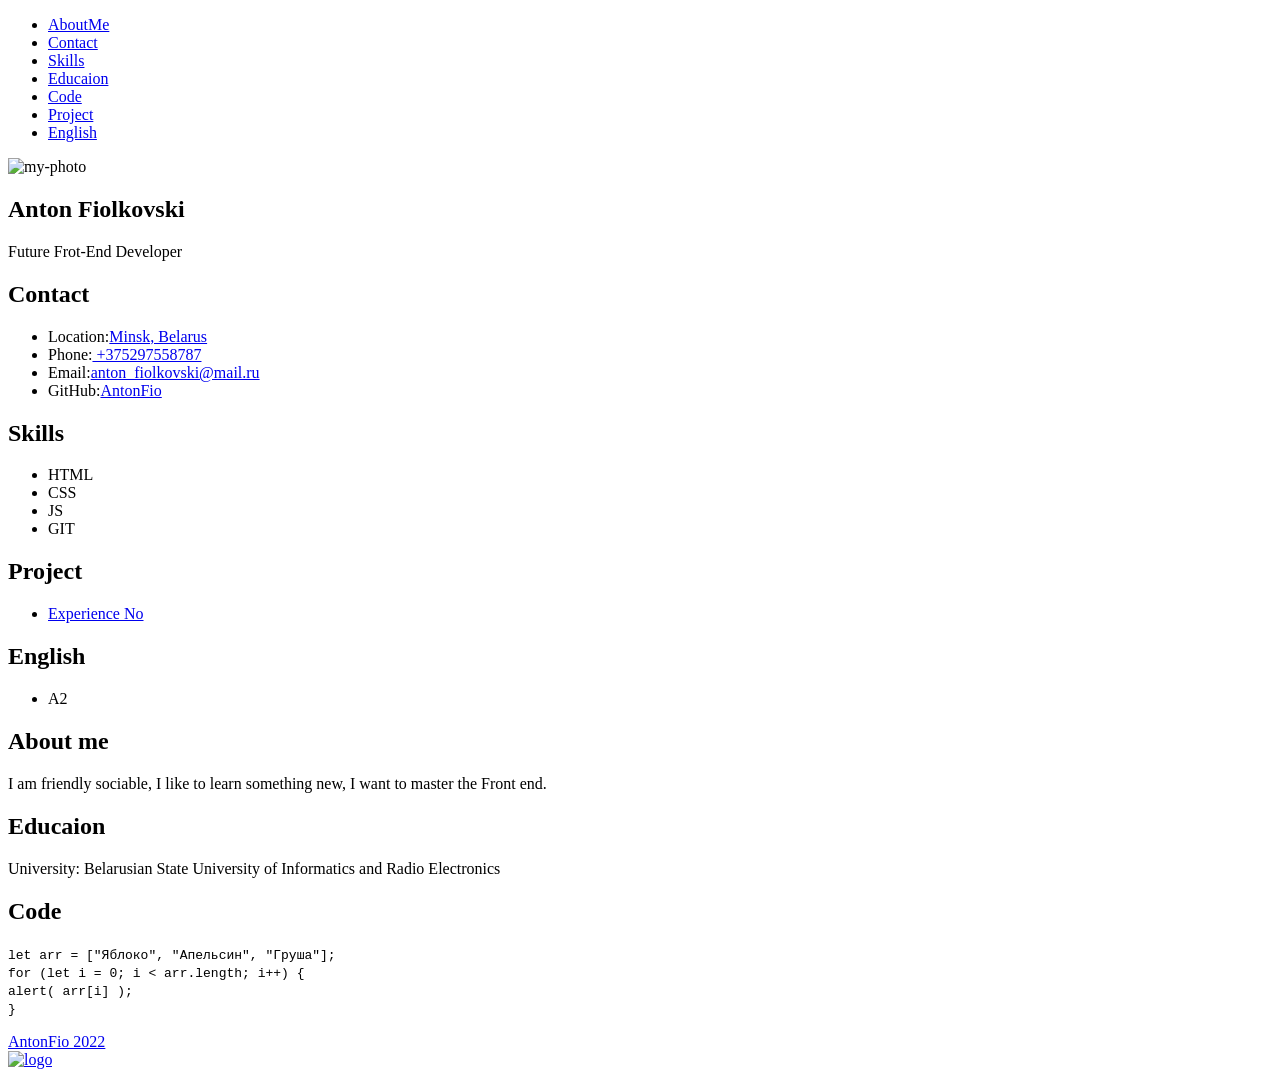
==== assest/index.html @ a84e1641 "fix: fili to assest" ====
<!DOCTYPE html>
<html lang="en">

<head>
   <meta charset="UTF-8">
   <meta http-equiv="X-UA-Compatible" content="IE=edge">
   <meta name="viewport" content="width=device-width, initial-scale=1.0">
   <link rel="stylesheet" href="./assest/css/normalize.css">
   <link rel="stylesheet" href="./assest/css/style.css">
   <title>CV-AntonFio</title>
</head>

<body>

   <header class="header">
      <div class="container">
         <nav class="nav">
            <ul class="ul-nav">
               <li><a href="#aboutMe">AboutMe</a></li>
               <li><a href="#contact">Contact</a></li>
               <li><a href="#skills">Skills</a></li>
               <li><a href="#educaion">Educaion</a></li>
               <li><a href="#code">Code</a></li>
               <li><a href="#project">Project</a></li>
               <li><a href="#english">English</a></li>
            </ul>
         </nav>
      </div>
   </header>


   <main class="main">
      <div class="container">

         <section class="photo-name">
            <div class="photo"><img class="img-fhoto" src="./assest/img/foto.png" alt="my-photo"></div>
            <div class="name-me">
               <h1 class="name-anton">Anton Fiolkovski</h1>
               <p>Future Frot-End Developer</p>
            </div>
         </section>

         <div class="section-info">
            <section class="section-left">
               <div class="contact" id="contact">
                  <h2>Contact</h2>
                  <ul class="skills-ul">
                     <li>Location:<a
                           href="https://yandex.by/maps/157/minsk/?ll=27.561831%2C53.902284&pt=27.561831%2C53.902284&source=entity_search&z=10">Minsk,
                           Belarus</a></li>
                     <li>Phone:<a href="tel:+375297558787"> +375297558787</a></li>
                     <li>Email:<a href="mailto:anton_fiolkovski@mail.ru">anton_fiolkovski@mail.ru</a></li>
                     <li>GitHub:<a href="https://github.com/AntonFio">AntonFio</a></li>
                  </ul>
               </div>

               <div class="skills" id="skills">
                  <h2>Skills</h2>
                  <ul>
                     <li>HTML</li>
                     <li>CSS</li>
                     <li>JS</li>
                     <li>GIT</li>
                  </ul>
               </div>

               <div class="project" id="project">
                  <h2>Project</h2>
                  <ul class="project-ul">
                     <li><a href="#">Experience No</a></li>
                  </ul>
               </div>

               <div class="english" id="english">
                  <h2>English</h2>
                  <ul>
                     <li>A2</li>
                  </ul>
               </div>

            </section>


            <section class="section-right" id="aboutMe">
               <div class="about-me">
                  <h2>About me</h2>
                  <p>I am friendly sociable, I like to learn something new, I want to master the Front end.</p>
               </div>

               <div class="educaion" id="educaion">
                  <h2>Educaion</h2>
                  <p>University: Belarusian State University of Informatics and Radio Electronics</p>
               </div>

               <div class="code" id="code">
                  <h2>Code</h2>
                  <p><code>
                     let arr = ["Яблоко", "Апельсин", "Груша"];<br>
                     for (let i = 0; i &lt; arr.length; i++) {<br>
                         alert( arr[i] );<br>
                        }
                  </code></p>
               </div>
            </section>
         </div>

      </div>
   </main>


   <footer class="footer">
      <div class="container">
         <div class="footer-button">
            <div class="footer-info"><a href="https://github.com/AntonFio">AntonFio 2022</a> </div>
            <div class="footer-logo"><a href="https://rs.school/js/"><img class="logo-img" src="./assest/svg/rs_school_js.svg"
                     alt="logo"></a>
            </div>
         </div>
      </div>
   </footer>


</body>

</html>
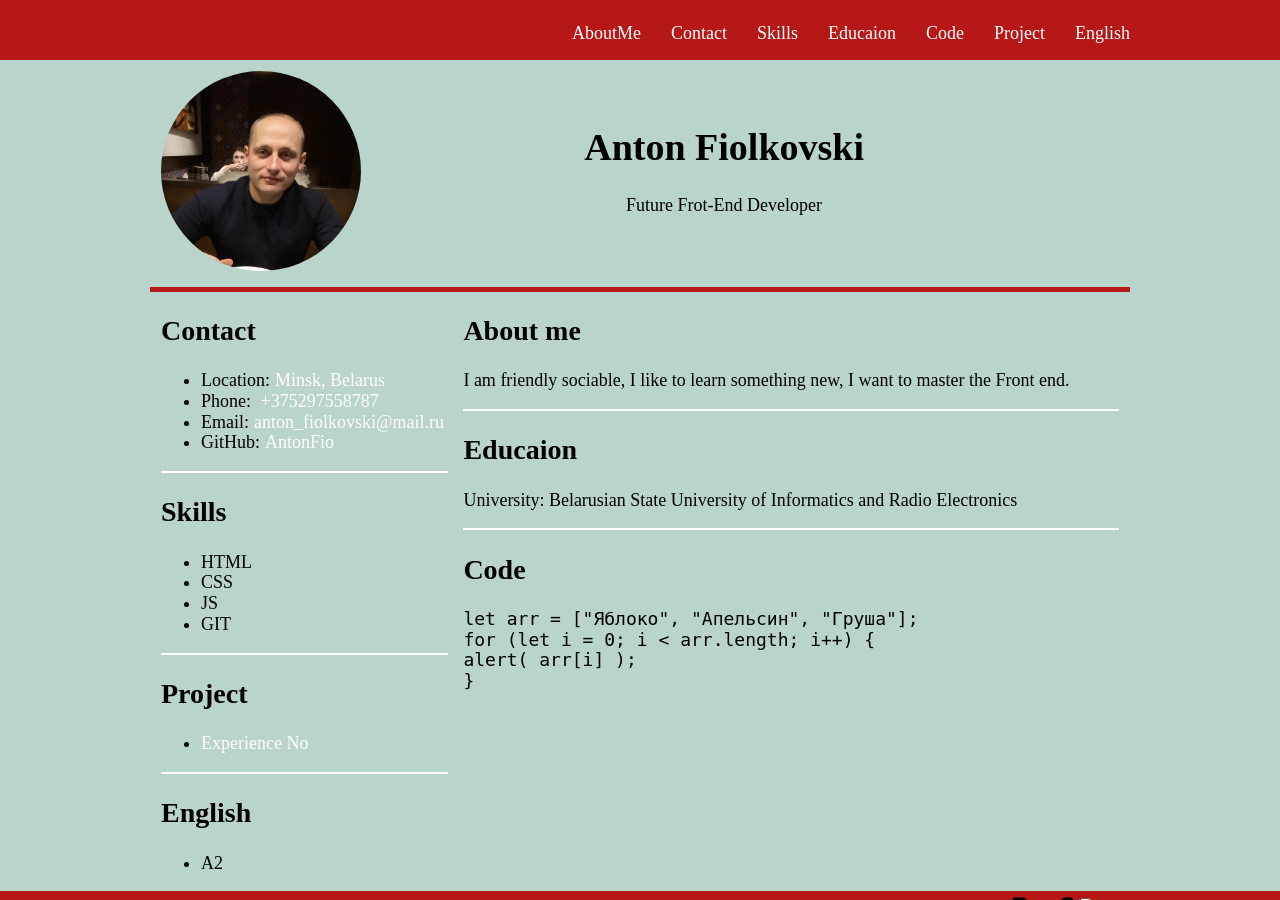
==== commit 11a9055b: "fix: file in index and style" ====
--- a/assest/index.html
+++ b/assest/index.html
@@ -5,8 +5,8 @@
    <meta charset="UTF-8">
    <meta http-equiv="X-UA-Compatible" content="IE=edge">
    <meta name="viewport" content="width=device-width, initial-scale=1.0">
-   <link rel="stylesheet" href="./assest/css/normalize.css">
-   <link rel="stylesheet" href="./assest/css/style.css">
+   <link rel="stylesheet" href="/assest/css/normalize.css">
+   <link rel="stylesheet" href="/assest/css/style.css">
    <title>CV-AntonFio</title>
 </head>
 
@@ -33,7 +33,7 @@
       <div class="container">
 
          <section class="photo-name">
-            <div class="photo"><img class="img-fhoto" src="./assest/img/foto.png" alt="my-photo"></div>
+            <div class="photo"><img class="img-fhoto" src="/assest/img/foto.png" alt="my-photo"></div>
             <div class="name-me">
                <h1 class="name-anton">Anton Fiolkovski</h1>
                <p>Future Frot-End Developer</p>
@@ -112,7 +112,7 @@
       <div class="container">
          <div class="footer-button">
             <div class="footer-info"><a href="https://github.com/AntonFio">AntonFio 2022</a> </div>
-            <div class="footer-logo"><a href="https://rs.school/js/"><img class="logo-img" src="./assest/svg/rs_school_js.svg"
+            <div class="footer-logo"><a href="https://rs.school/js/"><img class="logo-img" src="/assest/svg/rs_school_js.svg"
                      alt="logo"></a>
             </div>
          </div>
--- a/assest/css/style.css
+++ b/assest/css/style.css
@@ -0,0 +1,199 @@
+* {
+   box-sizing: border-box;
+}
+
+html {
+   scroll-behavior: smooth; 
+}
+
+body{
+   display: flex;
+   flex-direction: column;
+   justify-content: space-between;
+   background-color: rgb(185, 212, 203);
+   height: 100vh;
+   font-size: 18px;
+}
+
+.container{
+   max-width: 980px;
+   margin: 0 auto;
+}
+
+.header{
+   height: 60px;
+   background:rgb(182, 24, 24);
+   line-height: 30px;
+}
+
+.main{
+   flex-grow: 1;
+}
+
+.name-anton{
+   margin-top: 55px;
+   font-size: 38px;
+}
+
+h2{
+   font-size: 28px;
+}
+
+.ul-nav{
+   display: flex;
+   justify-content: flex-end;
+   list-style: none;
+   align-items: center;
+}
+
+.ul-nav li{
+padding: 0 15px;
+}
+
+.ul-nav li:last-child{
+   padding-right: 0;
+   }
+
+body a{
+   text-decoration: none;
+   color:rgb(255, 253, 253);
+   transition: color 0.5s;
+}
+
+.skills-ul li a{
+   padding-left: 5px;
+}
+
+ body a:hover{
+   color: rgb(0, 0, 0);
+ }
+ 
+
+.photo-name{
+   display: flex;
+   justify-content: space-between;
+   border-bottom: 5px solid rgb(182, 24, 24);
+   padding: 11px;
+}
+
+.img-fhoto{
+   width: 200px;
+   height: 200px;
+   border-radius: 50%;
+}
+
+.name-me{
+   padding-right: 255px;
+   text-align: center;
+}
+
+
+.section-info{
+   display: flex;
+   width: 100%;
+   padding: 0 11px;
+}
+
+.section-left{
+   width: 30%;
+}
+
+.section-right{
+   width: 70%;
+   padding-left: 15px;
+}
+
+
+.about-me,
+.contact,
+.skills,
+.educaion,
+.project{
+   border-bottom: 2px solid #fff;
+}
+
+.footer{
+   background: rgb(182, 24, 24);
+   height: 45px;
+   overflow: hidden;
+   line-height: 45px;
+}
+
+.footer-button{
+   display: flex;
+   justify-content: space-between;
+   padding: 0 11px;
+}
+
+.footer-logo{
+   display: inline;
+}
+
+.footer-info a{
+   text-decoration: none;
+}
+
+.logo-img{
+   width: 120px;
+   height: 45px;
+   padding: 5px;
+}
+
+
+@media (max-width: 930px) {
+   .section-info{
+      flex-direction: column;
+   }
+
+   .section-left, .section-right{
+      width: 100%;
+   }
+
+   .section-right{
+      padding: 0;
+   }
+
+   .english{
+      border-bottom: 2px solid #fff;
+   }
+
+   .ul-nav{
+      list-style-type: none;
+      display: block;
+      text-align: center;
+      padding: 0;
+      margin: 0;
+   }
+   
+   .ul-nav li{
+      padding: 2px 0;
+      transition: 0.5s;
+   }
+
+   .ul-nav li:hover{
+      background-color: rgb(111, 138, 138);
+   }
+
+   .header{
+      height: 100%;
+      line-height: normal;
+   }
+
+   .photo-name{
+      display: flex;
+      flex-direction: column;
+   align-items: center;
+   }
+   .name-me{
+      padding: 0;
+   }
+
+   .name-anton{
+      margin-top: 5px;
+   }
+
+   body h2{
+      text-align: center;
+   }
+
+ }
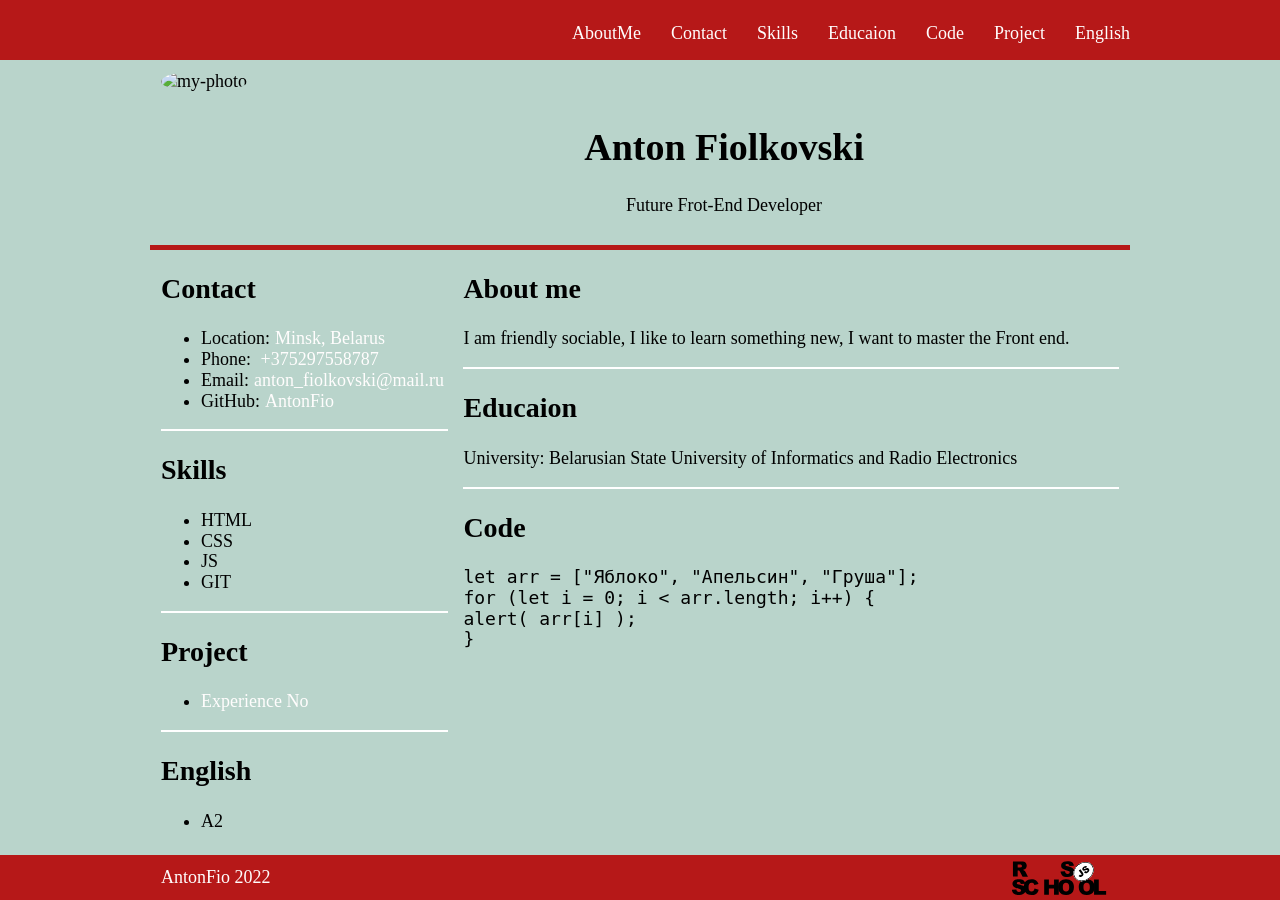
==== commit 4d1f578a: "fix: fales html css" ====
--- a/assest/index.html
+++ b/assest/index.html
@@ -33,7 +33,7 @@
       <div class="container">
 
          <section class="photo-name">
-            <div class="photo"><img class="img-fhoto" src="/assest/img/foto.png" alt="my-photo"></div>
+            <div class="photo"><img class="img-fhoto" src="./assest/img/foto.png" alt="my-photo"></div>
             <div class="name-me">
                <h1 class="name-anton">Anton Fiolkovski</h1>
                <p>Future Frot-End Developer</p>
